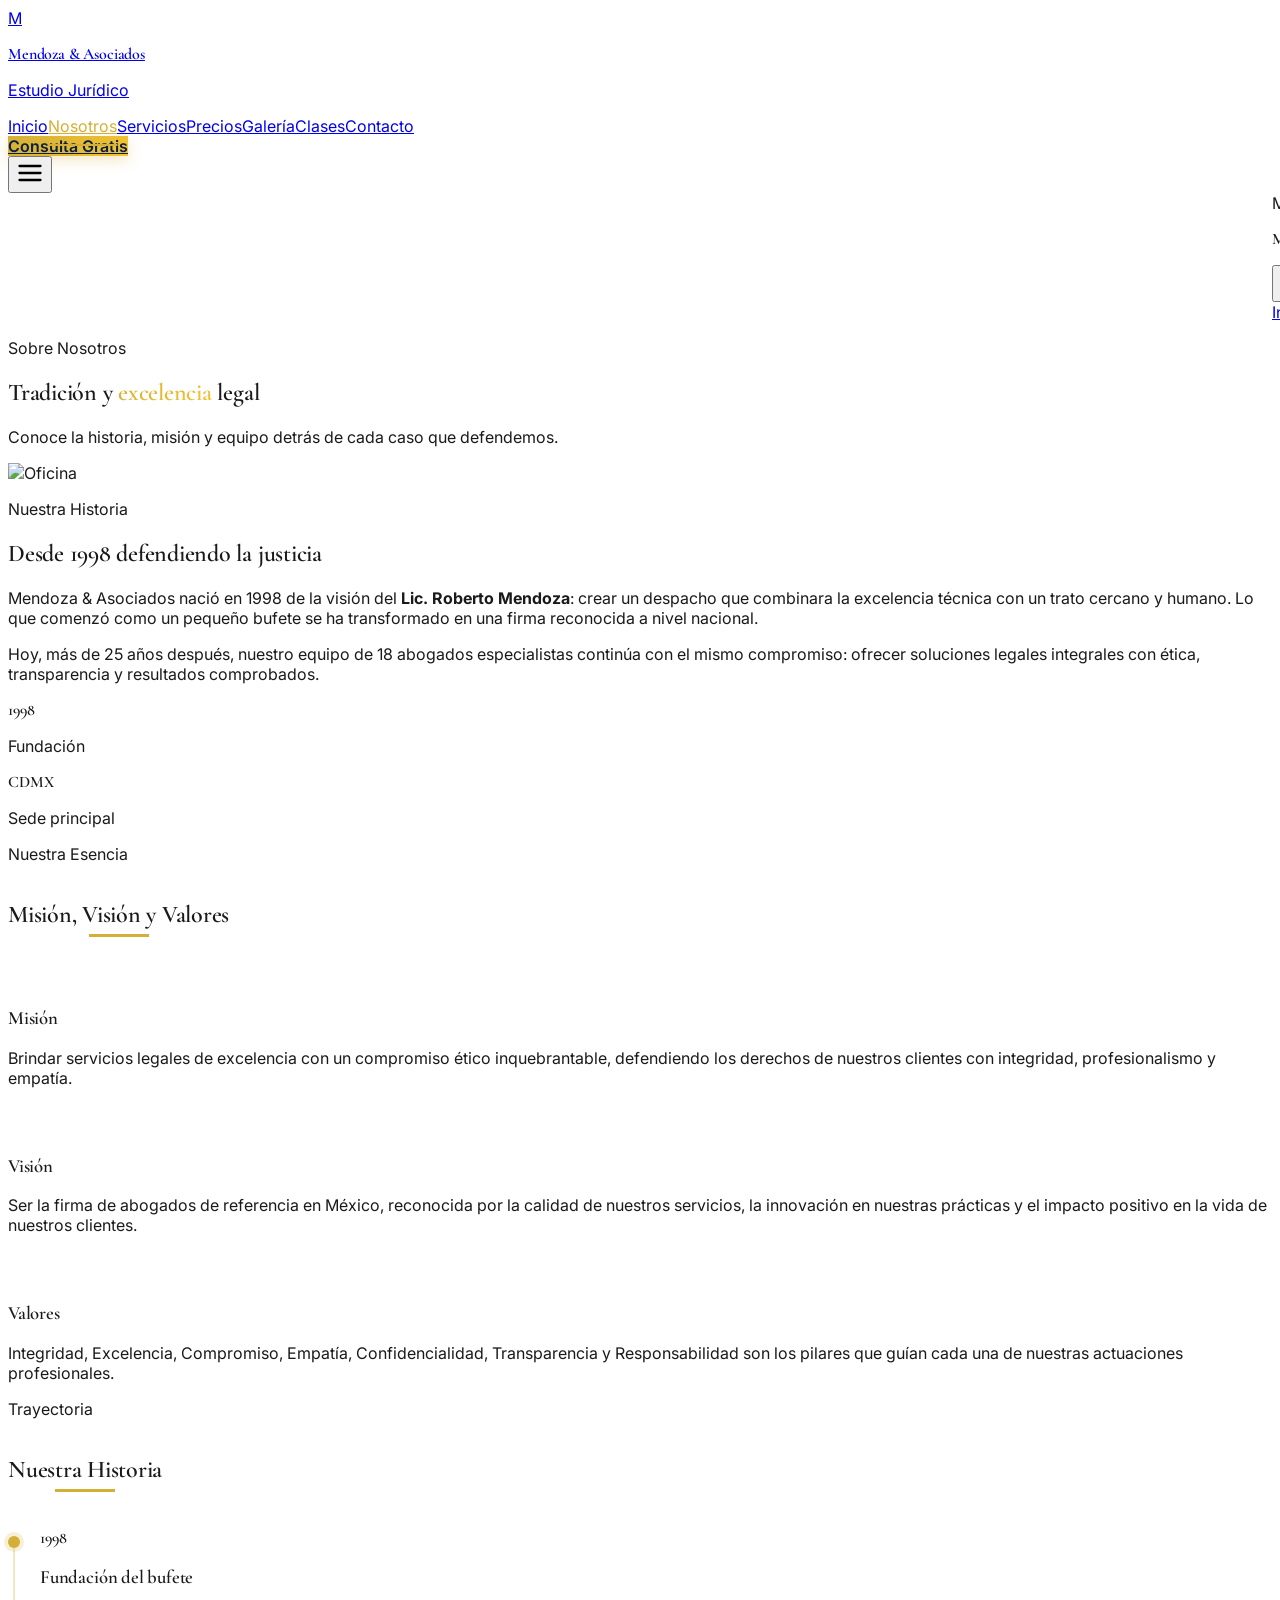
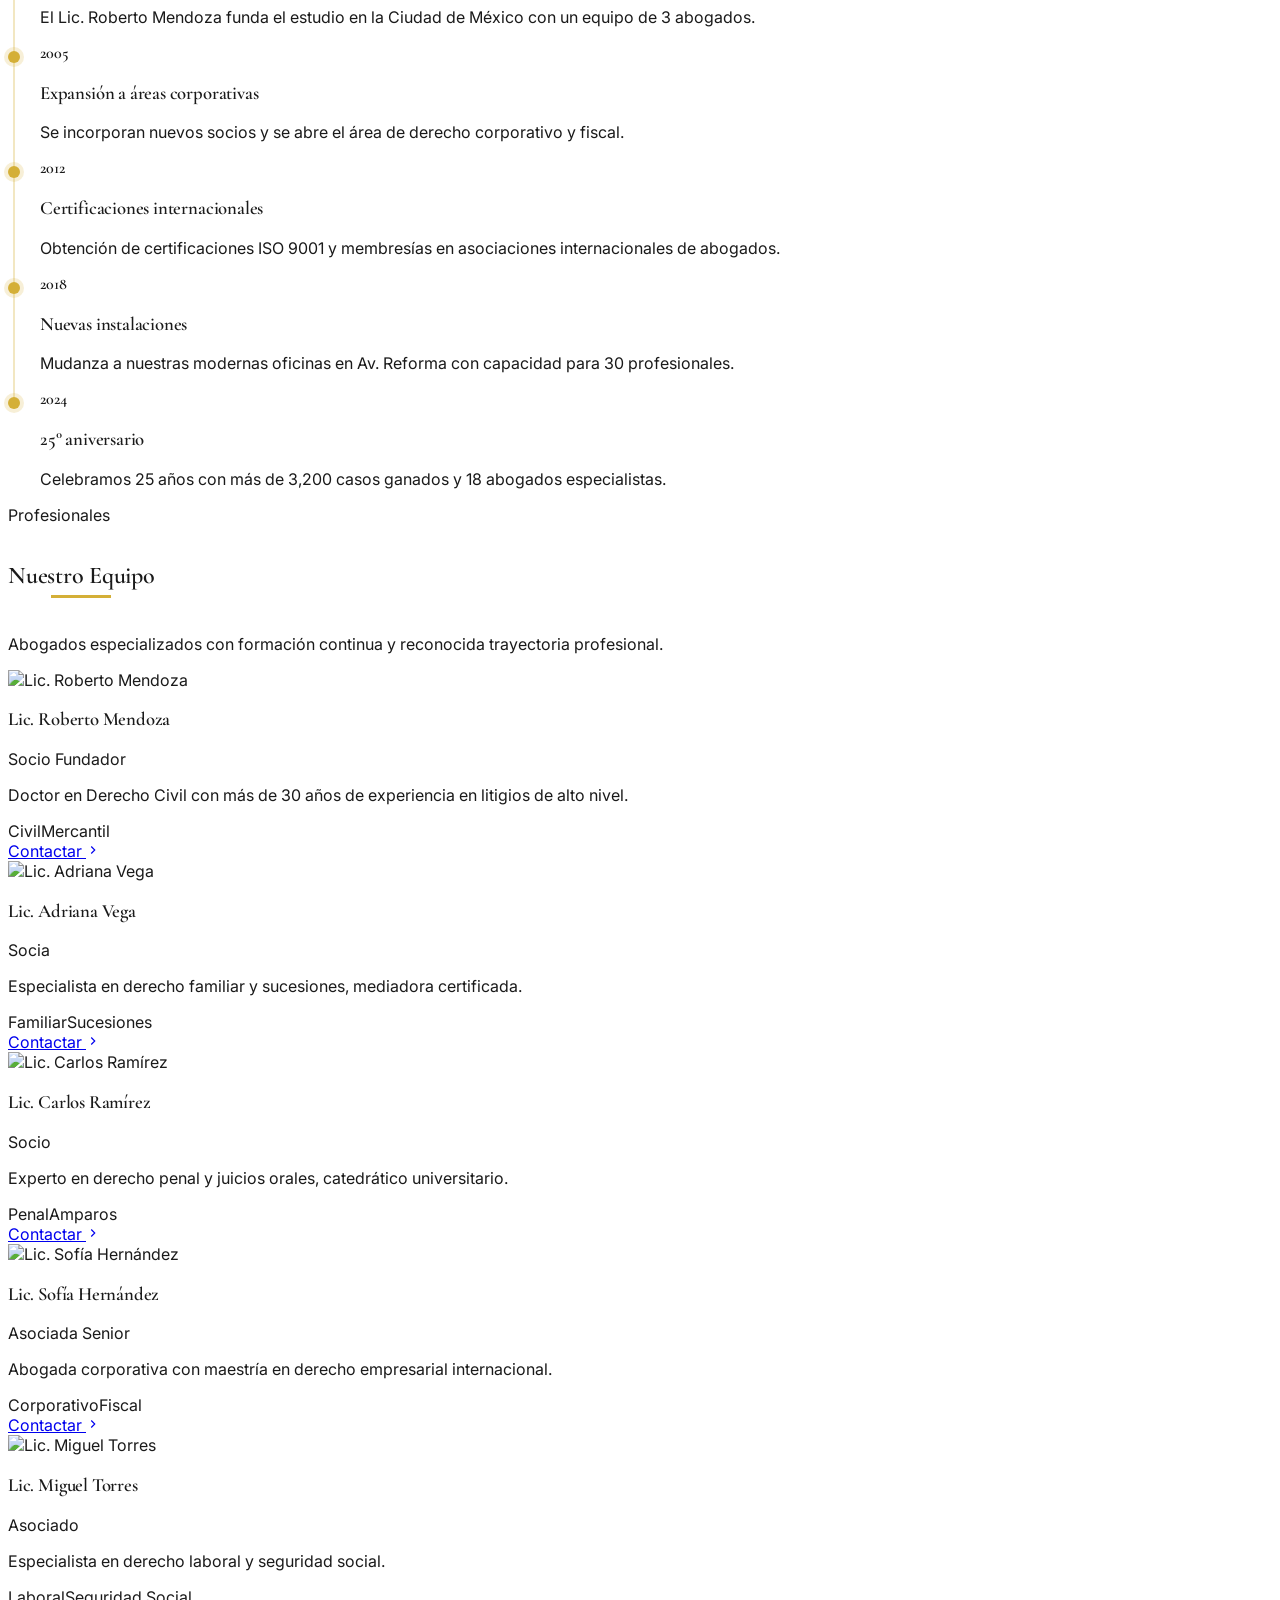
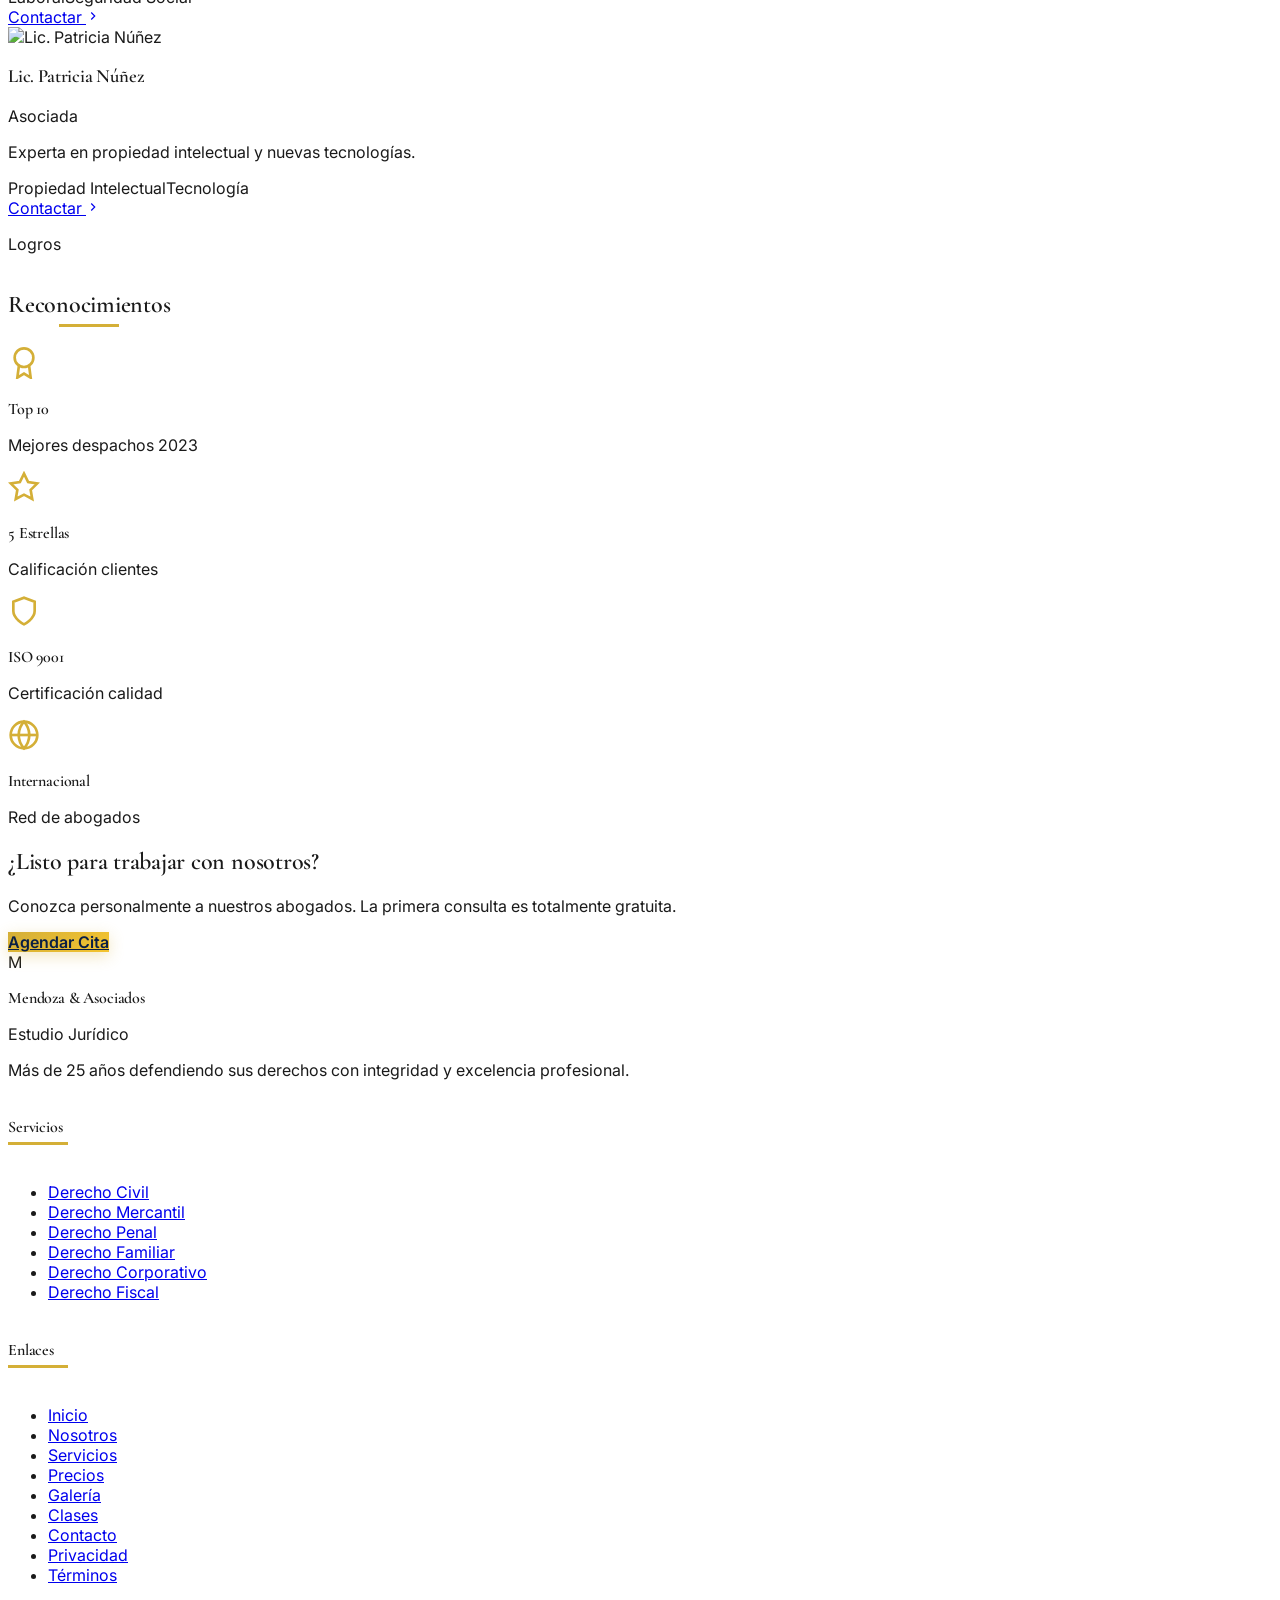
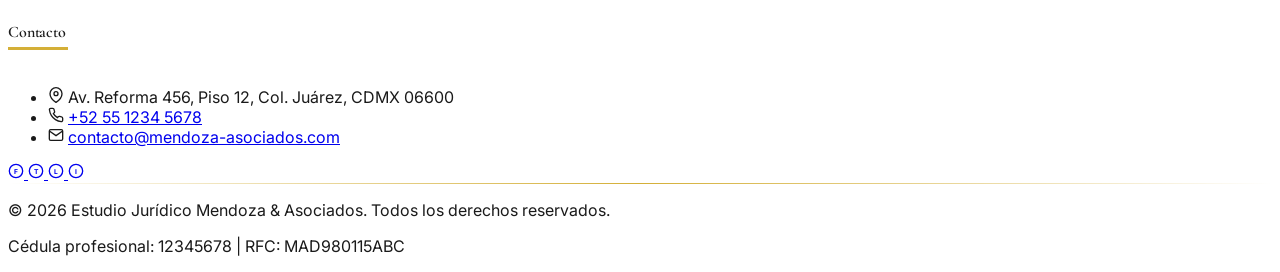
==== about.html @ 10f4aff1 "template ok" ====
<!DOCTYPE html>
<html lang="es">
<head>
  <meta charset="UTF-8">
  <meta name="viewport" content="width=device-width, initial-scale=1.0">
  <meta name="description" content="Conoce a Mendoza & Asociados: historia, equipo de abogados, misión y valores de nuestro estudio jurídico.">
  <title>Sobre Nosotros | Mendoza & Asociados</title>
  <script src="https://cdn.tailwindcss.com"></script>
  <script>
    tailwind.config = {
      theme: {
        extend: {
          colors: {
            'navy': '#0a1f44', 'navy-light': '#1e3a8a', 'navy-dark': '#050f2a',
            'gold': '#d4af37', 'gold-light': '#f4c430', 'cream': '#f8f5ec'
          },
          fontFamily: {
            'serif': ['Cormorant Garamond', 'Georgia', 'serif'],
            'sans': ['Inter', 'system-ui', 'sans-serif']
          }
        }
      }
    }
  </script>
  <link rel="stylesheet" href="assets/css/styles.css">
</head>
<body class="bg-white">

  <div id="navbar"></div>

  <!-- Hero -->
  <section class="bg-navy pt-32 pb-20 relative overflow-hidden">
    <div class="absolute inset-0 opacity-10">
      <div class="absolute top-0 left-1/4 w-96 h-96 bg-yellow-400 rounded-full blur-3xl"></div>
    </div>
    <div class="container mx-auto px-4 lg:px-8 relative z-10">
      <div class="max-w-3xl mx-auto text-center">
        <p class="text-yellow-400 uppercase tracking-[0.3em] text-sm mb-6 reveal">Sobre Nosotros</p>
        <h1 class="text-4xl md:text-6xl font-serif text-white mb-6 reveal reveal-delay-1">
          Tradición y <span class="gradient-text">excelencia</span> legal
        </h1>
        <p class="text-xl text-gray-300 reveal reveal-delay-2">
          Conoce la historia, misión y equipo detrás de cada caso que defendemos.
        </p>
      </div>
    </div>
  </section>

  <!-- Story section -->
  <section class="py-20 md:py-32 bg-white">
    <div class="container mx-auto px-4 lg:px-8">
      <div class="grid md:grid-cols-2 gap-12 lg:gap-20 items-center">
        <div class="reveal-left">
          <img src="https://images.unsplash.com/photo-1450101499163-c8848c66ca85?w=800&h=1000&fit=crop" alt="Oficina" class="rounded-2xl shadow-xl w-full h-[500px] object-cover">
        </div>
        <div class="reveal-right">
          <p class="text-yellow-600 uppercase tracking-wider text-sm font-semibold mb-4">Nuestra Historia</p>
          <h2 class="text-4xl md:text-5xl font-serif text-navy mb-6 leading-tight">
            Desde 1998 defendiendo la justicia
          </h2>
          <p class="text-gray-600 leading-relaxed mb-4">
            Mendoza & Asociados nació en 1998 de la visión del <strong>Lic. Roberto Mendoza</strong>: crear un despacho que combinara la excelencia técnica con un trato cercano y humano. Lo que comenzó como un pequeño bufete se ha transformado en una firma reconocida a nivel nacional.
          </p>
          <p class="text-gray-600 leading-relaxed mb-6">
            Hoy, más de 25 años después, nuestro equipo de 18 abogados especialistas continúa con el mismo compromiso: ofrecer soluciones legales integrales con ética, transparencia y resultados comprobados.
          </p>
          <div class="grid grid-cols-2 gap-4">
            <div class="border-l-4 border-yellow-400 pl-4">
              <p class="font-serif text-3xl text-navy font-bold">1998</p>
              <p class="text-sm text-gray-500">Fundación</p>
            </div>
            <div class="border-l-4 border-yellow-400 pl-4">
              <p class="font-serif text-3xl text-navy font-bold">CDMX</p>
              <p class="text-sm text-gray-500">Sede principal</p>
            </div>
          </div>
        </div>
      </div>
    </div>
  </section>

  <!-- Mission / Vision / Values -->
  <section class="py-20 md:py-32 bg-cream">
    <div class="container mx-auto px-4 lg:px-8">
      <div class="text-center mb-16 reveal">
        <p class="text-yellow-600 uppercase tracking-wider text-sm font-semibold mb-3">Nuestra Esencia</p>
        <h2 class="text-4xl md:text-5xl font-serif text-navy mb-4 gold-line center">Misión, Visión y Valores</h2>
      </div>

      <div class="grid md:grid-cols-3 gap-8">
        <div class="bg-white rounded-2xl p-8 card-hover reveal">
          <div class="w-14 h-14 rounded-xl bg-gradient-to-br from-yellow-400 to-yellow-500 flex items-center justify-center mb-6">
            <svg xmlns="http://www.w3.org/2000/svg" width="28" height="28" viewBox="0 0 24 24" fill="none" stroke="white" stroke-width="2"><circle cx="12" cy="12" r="10"/><circle cx="12" cy="12" r="6"/><circle cx="12" cy="12" r="2"/></svg>
          </div>
          <h3 class="font-serif text-2xl text-navy mb-3">Misión</h3>
          <p class="text-gray-600 leading-relaxed">
            Brindar servicios legales de excelencia con un compromiso ético inquebrantable, defendiendo los derechos de nuestros clientes con integridad, profesionalismo y empatía.
          </p>
        </div>
        <div class="bg-white rounded-2xl p-8 card-hover reveal reveal-delay-1">
          <div class="w-14 h-14 rounded-xl bg-gradient-to-br from-yellow-400 to-yellow-500 flex items-center justify-center mb-6">
            <svg xmlns="http://www.w3.org/2000/svg" width="28" height="28" viewBox="0 0 24 24" fill="none" stroke="white" stroke-width="2"><path d="M1 12s4-8 11-8 11 8 11 8-4 8-11 8-11-8-11-8z"/><circle cx="12" cy="12" r="3"/></svg>
          </div>
          <h3 class="font-serif text-2xl text-navy mb-3">Visión</h3>
          <p class="text-gray-600 leading-relaxed">
            Ser la firma de abogados de referencia en México, reconocida por la calidad de nuestros servicios, la innovación en nuestras prácticas y el impacto positivo en la vida de nuestros clientes.
          </p>
        </div>
        <div class="bg-white rounded-2xl p-8 card-hover reveal reveal-delay-2">
          <div class="w-14 h-14 rounded-xl bg-gradient-to-br from-yellow-400 to-yellow-500 flex items-center justify-center mb-6">
            <svg xmlns="http://www.w3.org/2000/svg" width="28" height="28" viewBox="0 0 24 24" fill="none" stroke="white" stroke-width="2"><path d="M20.84 4.61a5.5 5.5 0 0 0-7.78 0L12 5.67l-1.06-1.06a5.5 5.5 0 0 0-7.78 7.78l1.06 1.06L12 21.23l7.78-7.78 1.06-1.06a5.5 5.5 0 0 0 0-7.78z"/></svg>
          </div>
          <h3 class="font-serif text-2xl text-navy mb-3">Valores</h3>
          <p class="text-gray-600 leading-relaxed">
            Integridad, Excelencia, Compromiso, Empatía, Confidencialidad, Transparencia y Responsabilidad son los pilares que guían cada una de nuestras actuaciones profesionales.
          </p>
        </div>
      </div>
    </div>
  </section>

  <!-- Timeline -->
  <section class="py-20 md:py-32 bg-white">
    <div class="container mx-auto px-4 lg:px-8">
      <div class="text-center mb-16 reveal">
        <p class="text-yellow-600 uppercase tracking-wider text-sm font-semibold mb-3">Trayectoria</p>
        <h2 class="text-4xl md:text-5xl font-serif text-navy mb-4 gold-line center">Nuestra Historia</h2>
      </div>

      <div class="max-w-3xl mx-auto space-y-6">
        <div class="timeline-item reveal">
          <p class="font-serif text-3xl text-yellow-600 font-bold">1998</p>
          <h3 class="font-serif text-xl text-navy mt-2 mb-1">Fundación del bufete</h3>
          <p class="text-gray-600">El Lic. Roberto Mendoza funda el estudio en la Ciudad de México con un equipo de 3 abogados.</p>
        </div>
        <div class="timeline-item reveal">
          <p class="font-serif text-3xl text-yellow-600 font-bold">2005</p>
          <h3 class="font-serif text-xl text-navy mt-2 mb-1">Expansión a áreas corporativas</h3>
          <p class="text-gray-600">Se incorporan nuevos socios y se abre el área de derecho corporativo y fiscal.</p>
        </div>
        <div class="timeline-item reveal">
          <p class="font-serif text-3xl text-yellow-600 font-bold">2012</p>
          <h3 class="font-serif text-xl text-navy mt-2 mb-1">Certificaciones internacionales</h3>
          <p class="text-gray-600">Obtención de certificaciones ISO 9001 y membresías en asociaciones internacionales de abogados.</p>
        </div>
        <div class="timeline-item reveal">
          <p class="font-serif text-3xl text-yellow-600 font-bold">2018</p>
          <h3 class="font-serif text-xl text-navy mt-2 mb-1">Nuevas instalaciones</h3>
          <p class="text-gray-600">Mudanza a nuestras modernas oficinas en Av. Reforma con capacidad para 30 profesionales.</p>
        </div>
        <div class="timeline-item reveal">
          <p class="font-serif text-3xl text-yellow-600 font-bold">2024</p>
          <h3 class="font-serif text-xl text-navy mt-2 mb-1">25° aniversario</h3>
          <p class="text-gray-600">Celebramos 25 años con más de 3,200 casos ganados y 18 abogados especialistas.</p>
        </div>
      </div>
    </div>
  </section>

  <!-- Team -->
  <section class="py-20 md:py-32 bg-cream">
    <div class="container mx-auto px-4 lg:px-8">
      <div class="text-center mb-16 reveal">
        <p class="text-yellow-600 uppercase tracking-wider text-sm font-semibold mb-3">Profesionales</p>
        <h2 class="text-4xl md:text-5xl font-serif text-navy mb-4 gold-line center">Nuestro Equipo</h2>
        <p class="text-gray-600 max-w-2xl mx-auto">
          Abogados especializados con formación continua y reconocida trayectoria profesional.
        </p>
      </div>

      <div class="grid md:grid-cols-2 lg:grid-cols-3 gap-8" id="teamGrid">
        <!-- populated -->
      </div>
    </div>
  </section>

  <!-- Recognition -->
  <section class="py-20 md:py-32 bg-white">
    <div class="container mx-auto px-4 lg:px-8">
      <div class="text-center mb-16 reveal">
        <p class="text-yellow-600 uppercase tracking-wider text-sm font-semibold mb-3">Logros</p>
        <h2 class="text-4xl md:text-5xl font-serif text-navy mb-4 gold-line center">Reconocimientos</h2>
      </div>

      <div class="grid grid-cols-2 md:grid-cols-4 gap-6">
        <div class="text-center reveal">
          <div class="w-20 h-20 mx-auto rounded-full bg-yellow-100 flex items-center justify-center mb-4 pulse-gold">
            <svg xmlns="http://www.w3.org/2000/svg" width="32" height="32" viewBox="0 0 24 24" fill="none" stroke="#d4af37" stroke-width="2"><circle cx="12" cy="8" r="7"/><polyline points="8.21 13.89 7 23 12 20 17 23 15.79 13.88"/></svg>
          </div>
          <p class="font-serif text-lg text-navy">Top 10</p>
          <p class="text-sm text-gray-500">Mejores despachos 2023</p>
        </div>
        <div class="text-center reveal reveal-delay-1">
          <div class="w-20 h-20 mx-auto rounded-full bg-yellow-100 flex items-center justify-center mb-4 pulse-gold">
            <svg xmlns="http://www.w3.org/2000/svg" width="32" height="32" viewBox="0 0 24 24" fill="none" stroke="#d4af37" stroke-width="2"><polygon points="12 2 15.09 8.26 22 9.27 17 14.14 18.18 21.02 12 17.77 5.82 21.02 7 14.14 2 9.27 8.91 8.26 12 2"/></svg>
          </div>
          <p class="font-serif text-lg text-navy">5 Estrellas</p>
          <p class="text-sm text-gray-500">Calificación clientes</p>
        </div>
        <div class="text-center reveal reveal-delay-2">
          <div class="w-20 h-20 mx-auto rounded-full bg-yellow-100 flex items-center justify-center mb-4 pulse-gold">
            <svg xmlns="http://www.w3.org/2000/svg" width="32" height="32" viewBox="0 0 24 24" fill="none" stroke="#d4af37" stroke-width="2"><path d="M12 22s8-4 8-10V5l-8-3-8 3v7c0 6 8 10 8 10z"/></svg>
          </div>
          <p class="font-serif text-lg text-navy">ISO 9001</p>
          <p class="text-sm text-gray-500">Certificación calidad</p>
        </div>
        <div class="text-center reveal reveal-delay-3">
          <div class="w-20 h-20 mx-auto rounded-full bg-yellow-100 flex items-center justify-center mb-4 pulse-gold">
            <svg xmlns="http://www.w3.org/2000/svg" width="32" height="32" viewBox="0 0 24 24" fill="none" stroke="#d4af37" stroke-width="2"><circle cx="12" cy="12" r="10"/><line x1="2" y1="12" x2="22" y2="12"/><path d="M12 2a15.3 15.3 0 0 1 4 10 15.3 15.3 0 0 1-4 10 15.3 15.3 0 0 1-4-10 15.3 15.3 0 0 1 4-10z"/></svg>
          </div>
          <p class="font-serif text-lg text-navy">Internacional</p>
          <p class="text-sm text-gray-500">Red de abogados</p>
        </div>
      </div>
    </div>
  </section>

  <!-- CTA -->
  <section class="py-20 bg-cream">
    <div class="container mx-auto px-4 lg:px-8">
      <div class="bg-gradient-to-br from-navy to-navy-light rounded-3xl p-8 md:p-16 text-center text-white reveal">
        <h2 class="text-3xl md:text-5xl font-serif mb-6">¿Listo para trabajar con nosotros?</h2>
        <p class="text-xl text-gray-200 mb-8 max-w-2xl mx-auto">
          Conozca personalmente a nuestros abogados. La primera consulta es totalmente gratuita.
        </p>
        <a href="contact.html" class="btn-gold px-8 py-4 rounded-md text-base inline-block">Agendar Cita</a>
      </div>
    </div>
  </section>

  <div id="footer"></div>

  <script src="assets/js/data.js"></script>
  <script src="assets/js/main.js"></script>
  <script src="assets/js/animations.js"></script>
  <script>
    document.getElementById('teamGrid').innerHTML = window.MOCK_DATA.team.map((m, i) => `
      <div class="bg-white rounded-2xl overflow-hidden shadow-sm card-hover reveal reveal-delay-${(i % 3) + 1}">
        <div class="relative h-72 bg-gradient-to-br from-navy to-navy-light overflow-hidden">
          <img src="${m.photo}" alt="${m.name}" class="w-full h-full object-cover opacity-95 hover:scale-105 transition-transform duration-500">
          <div class="absolute inset-0 bg-gradient-to-t from-navy-dark/80 via-transparent to-transparent"></div>
        </div>
        <div class="p-6">
          <h3 class="font-serif text-xl text-navy">${m.name}</h3>
          <p class="text-yellow-600 text-sm font-semibold mb-3">${m.role}</p>
          <p class="text-gray-600 text-sm leading-relaxed mb-4">${m.bio}</p>
          <div class="flex flex-wrap gap-2 mb-4">
            ${m.specialties.map(s => `<span class="text-xs bg-yellow-100 text-yellow-700 px-2 py-1 rounded">${s}</span>`).join('')}
          </div>
          <a href="mailto:${m.email}" class="text-sm text-navy hover:text-yellow-600 flex items-center gap-1">
            Contactar
            <svg xmlns="http://www.w3.org/2000/svg" width="14" height="14" viewBox="0 0 24 24" fill="none" stroke="currentColor" stroke-width="2"><polyline points="9 18 15 12 9 6"></polyline></svg>
          </a>
        </div>
      </div>
    `).join('');
  </script>
</body>
</html>
---- assets/css/styles.css ----
@import url('https://fonts.googleapis.com/css2?family=Cormorant+Garamond:wght@400;500;600;700&family=Inter:wght@300;400;500;600;700&display=swap');

:root {
  --color-navy: #0a1f44;
  --color-navy-light: #1e3a8a;
  --color-navy-dark: #050f2a;
  --color-gold: #d4af37;
  --color-gold-light: #f4c430;
  --color-cream: #f8f5ec;
  --color-ink: #1a1a1a;
}

* {
  scroll-behavior: smooth;
}

body {
  font-family: 'Inter', system-ui, sans-serif;
  -webkit-font-smoothing: antialiased;
  color: var(--color-ink);
  overflow-x: hidden;
}

h1, h2, h3, h4, h5, .font-serif {
  font-family: 'Cormorant Garamond', 'Georgia', serif;
  font-weight: 600;
  letter-spacing: -0.01em;
}

/* Reveal animations */
.reveal {
  opacity: 0;
  transform: translateY(30px);
  transition: opacity 0.8s ease-out, transform 0.8s ease-out;
}
.reveal.active {
  opacity: 1;
  transform: translateY(0);
}
.reveal-left {
  opacity: 0;
  transform: translateX(-40px);
  transition: opacity 0.8s ease-out, transform 0.8s ease-out;
}
.reveal-left.active {
  opacity: 1;
  transform: translateX(0);
}
.reveal-right {
  opacity: 0;
  transform: translateX(40px);
  transition: opacity 0.8s ease-out, transform 0.8s ease-out;
}
.reveal-right.active {
  opacity: 1;
  transform: translateX(0);
}
.reveal-scale {
  opacity: 0;
  transform: scale(0.92);
  transition: opacity 0.8s ease-out, transform 0.8s ease-out;
}
.reveal-scale.active {
  opacity: 1;
  transform: scale(1);
}

.reveal-delay-1 { transition-delay: 0.1s; }
.reveal-delay-2 { transition-delay: 0.2s; }
.reveal-delay-3 { transition-delay: 0.3s; }
.reveal-delay-4 { transition-delay: 0.4s; }

/* Hero parallax */
.hero-bg {
  background-image: linear-gradient(rgba(10, 31, 68, 0.85), rgba(10, 31, 68, 0.75)), url('https://images.unsplash.com/photo-1589829545856-d10d557cf95f?w=1920&h=1080&fit=crop');
  background-size: cover;
  background-position: center;
  background-attachment: fixed;
  will-change: transform;
}

/* Gold accent line */
.gold-line {
  position: relative;
  display: inline-block;
  padding-bottom: 0.5rem;
}
.gold-line::after {
  content: '';
  position: absolute;
  bottom: 0;
  left: 0;
  width: 60px;
  height: 3px;
  background: var(--color-gold);
  transition: width 0.4s ease;
}
.gold-line.center::after {
  left: 50%;
  transform: translateX(-50%);
}
.gold-line:hover::after {
  width: 100px;
}

/* Cards hover */
.card-hover {
  transition: transform 0.4s ease, box-shadow 0.4s ease;
}
.card-hover:hover {
  transform: translateY(-8px);
  box-shadow: 0 25px 50px -12px rgba(0, 0, 0, 0.15);
}

/* Buttons */
.btn-gold {
  background: linear-gradient(135deg, var(--color-gold) 0%, var(--color-gold-light) 100%);
  color: var(--color-navy);
  font-weight: 600;
  transition: all 0.3s ease;
  box-shadow: 0 4px 15px rgba(212, 175, 55, 0.3);
}
.btn-gold:hover {
  transform: translateY(-2px);
  box-shadow: 0 8px 25px rgba(212, 175, 55, 0.5);
}
.btn-outline-gold {
  border: 2px solid var(--color-gold);
  color: var(--color-gold);
  font-weight: 600;
  transition: all 0.3s ease;
}
.btn-outline-gold:hover {
  background: var(--color-gold);
  color: var(--color-navy);
  transform: translateY(-2px);
}

/* Navbar */
.navbar-scroll {
  background: rgba(10, 31, 68, 0.98);
  box-shadow: 0 4px 20px rgba(0, 0, 0, 0.15);
  backdrop-filter: blur(10px);
}

/* Mobile menu */
.mobile-menu {
  transform: translateX(100%);
  transition: transform 0.4s cubic-bezier(0.4, 0, 0.2, 1);
}
.mobile-menu.open {
  transform: translateX(0);
}

/* Lightbox */
.lightbox {
  opacity: 0;
  pointer-events: none;
  transition: opacity 0.3s ease;
}
.lightbox.open {
  opacity: 1;
  pointer-events: auto;
}
.lightbox img {
  transform: scale(0.9);
  transition: transform 0.4s cubic-bezier(0.4, 0, 0.2, 1);
}
.lightbox.open img {
  transform: scale(1);
}

/* Counter */
.counter {
  font-variant-numeric: tabular-nums;
}

/* Marquee-like for ticker */
@keyframes shimmer {
  0% { background-position: -200% 0; }
  100% { background-position: 200% 0; }
}
.shimmer {
  background: linear-gradient(90deg, transparent 0%, rgba(212, 175, 55, 0.4) 50%, transparent 100%);
  background-size: 200% 100%;
  animation: shimmer 3s infinite;
}

/* Floating animation */
@keyframes float {
  0%, 100% { transform: translateY(0); }
  50% { transform: translateY(-10px); }
}
.float { animation: float 4s ease-in-out infinite; }

/* Pulse */
@keyframes pulse-gold {
  0%, 100% { box-shadow: 0 0 0 0 rgba(212, 175, 55, 0.4); }
  50% { box-shadow: 0 0 0 15px rgba(212, 175, 55, 0); }
}
.pulse-gold { animation: pulse-gold 2.5s infinite; }

/* Scrollbar */
::-webkit-scrollbar { width: 8px; }
::-webkit-scrollbar-track { background: #f1f1f1; }
::-webkit-scrollbar-thumb { background: var(--color-navy); border-radius: 4px; }
::-webkit-scrollbar-thumb:hover { background: var(--color-gold); }

/* Custom scroll reveal */
.scroll-reveal {
  opacity: 0;
  transform: translateY(20px);
  transition: all 0.6s ease-out;
}
.scroll-reveal.visible {
  opacity: 1;
  transform: translateY(0);
}

/* Form */
.form-input {
  transition: border-color 0.3s ease, box-shadow 0.3s ease;
}
.form-input:focus {
  border-color: var(--color-gold);
  box-shadow: 0 0 0 3px rgba(212, 175, 55, 0.15);
  outline: none;
}
.form-input.error {
  border-color: #dc2626;
  animation: shake 0.4s;
}
@keyframes shake {
  0%, 100% { transform: translateX(0); }
  25% { transform: translateX(-5px); }
  75% { transform: translateX(5px); }
}

/* Schedule cards */
.day-card {
  position: relative;
  overflow: hidden;
}
.day-card::before {
  content: '';
  position: absolute;
  top: 0;
  left: 0;
  width: 4px;
  height: 100%;
  background: var(--color-gold);
  transform: scaleY(0);
  transform-origin: top;
  transition: transform 0.4s ease;
}
.day-card:hover::before {
  transform: scaleY(1);
}

/* Gradient text */
.gradient-text {
  background: linear-gradient(135deg, var(--color-gold) 0%, var(--color-gold-light) 100%);
  -webkit-background-clip: text;
  -webkit-text-fill-color: transparent;
  background-clip: text;
}

/* Section divider */
.divider {
  position: relative;
  height: 1px;
  background: linear-gradient(90deg, transparent, var(--color-gold), transparent);
}

/* Glow */
.glow-on-hover:hover {
  filter: drop-shadow(0 0 10px rgba(212, 175, 55, 0.5));
}

/* Selected highlight in pricing table */
.price-feature-y { background: rgba(212, 175, 55, 0.08); color: var(--color-navy); }
.price-feature-n { color: #999; }

/* Navigation active */
.nav-link {
  position: relative;
  padding: 0.5rem 0;
  transition: color 0.3s ease;
}
.nav-link::after {
  content: '';
  position: absolute;
  bottom: -2px;
  left: 50%;
  width: 0;
  height: 2px;
  background: var(--color-gold);
  transition: all 0.3s ease;
  transform: translateX(-50%);
}
.nav-link:hover::after,
.nav-link.active::after {
  width: 100%;
}
.nav-link.active {
  color: var(--color-gold);
}

/* Image zoom on hover */
.zoom-container {
  overflow: hidden;
}
.zoom-container img {
  transition: transform 0.6s ease;
}
.zoom-container:hover img {
  transform: scale(1.1);
}

/* Timeline */
.timeline-item {
  position: relative;
  padding-left: 2rem;
}
.timeline-item::before {
  content: '';
  position: absolute;
  left: 0;
  top: 0.5rem;
  width: 12px;
  height: 12px;
  border-radius: 50%;
  background: var(--color-gold);
  box-shadow: 0 0 0 4px rgba(212, 175, 55, 0.2);
}
.timeline-item::after {
  content: '';
  position: absolute;
  left: 5px;
  top: 1.25rem;
  width: 2px;
  height: calc(100% + 1rem);
  background: rgba(212, 175, 55, 0.3);
}
.timeline-item:last-child::after {
  display: none;
}

/* Print */
@media print {
  .no-print { display: none !important; }
}
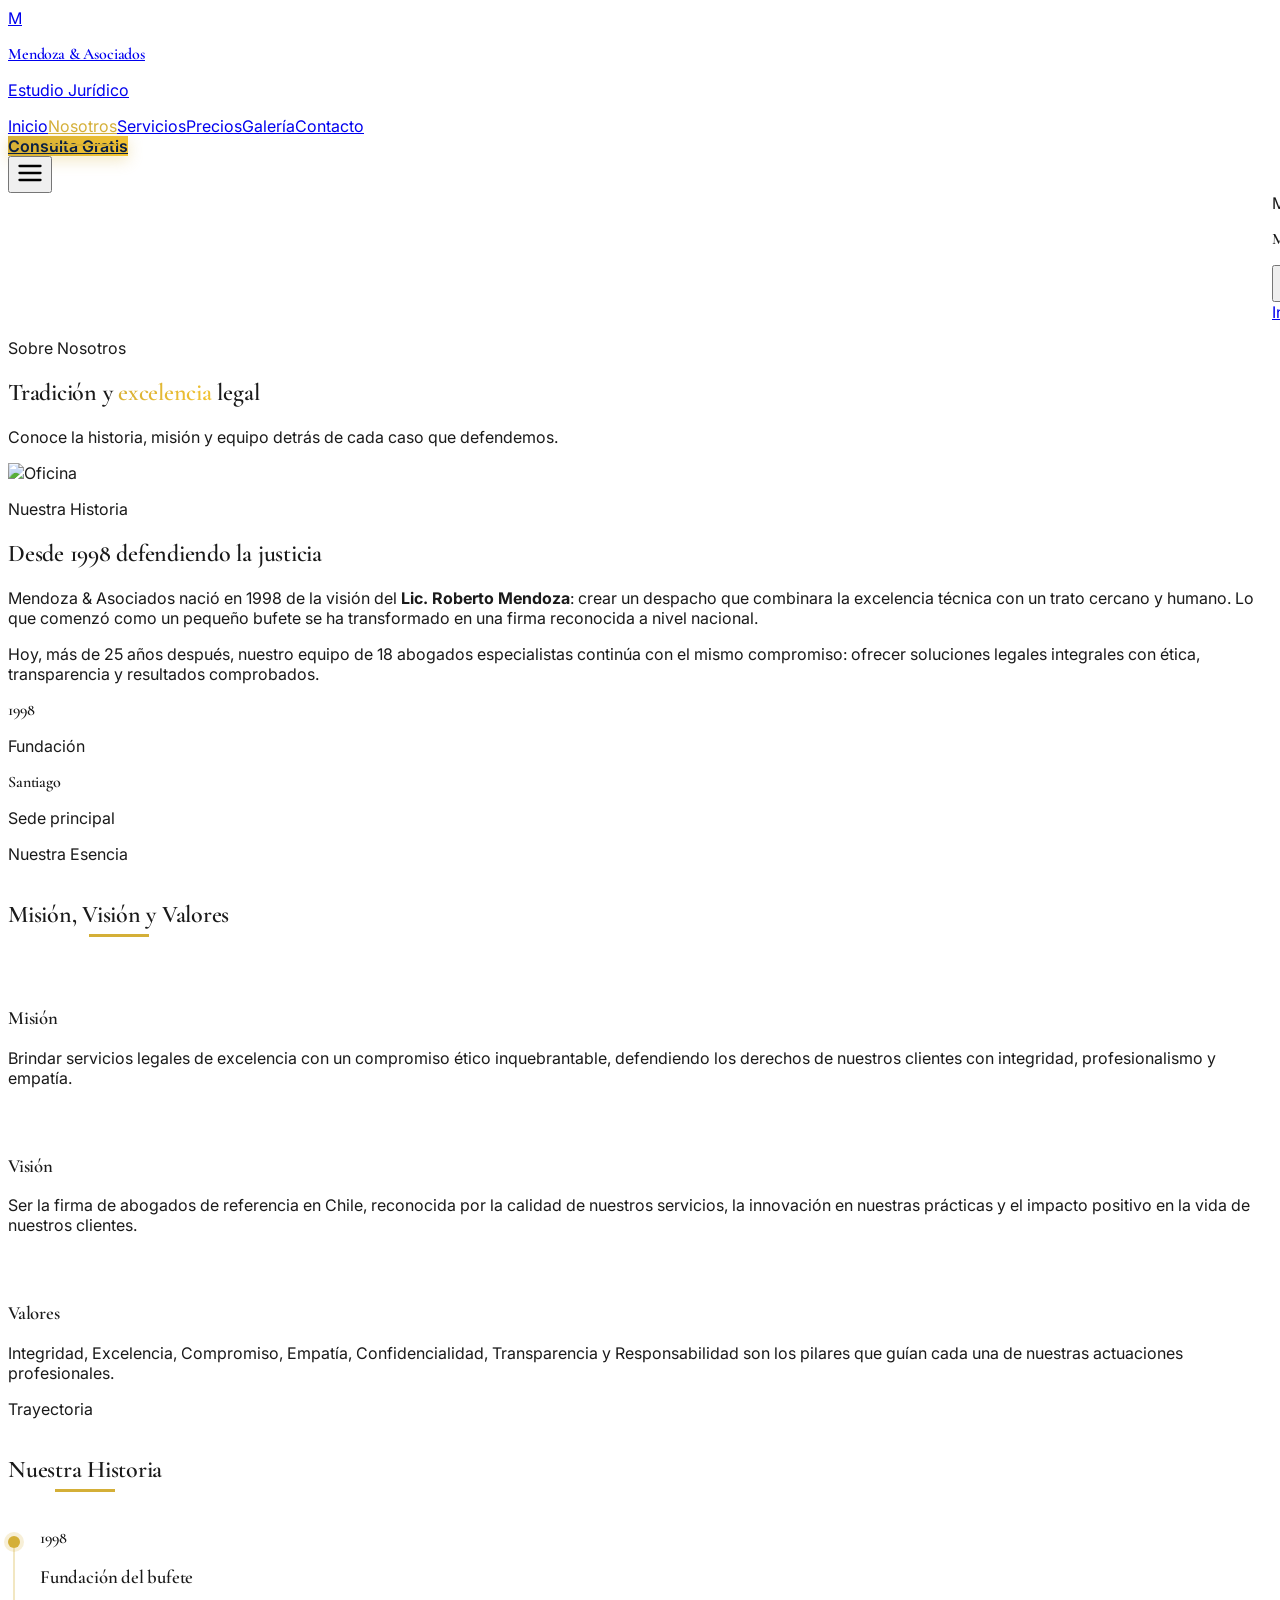
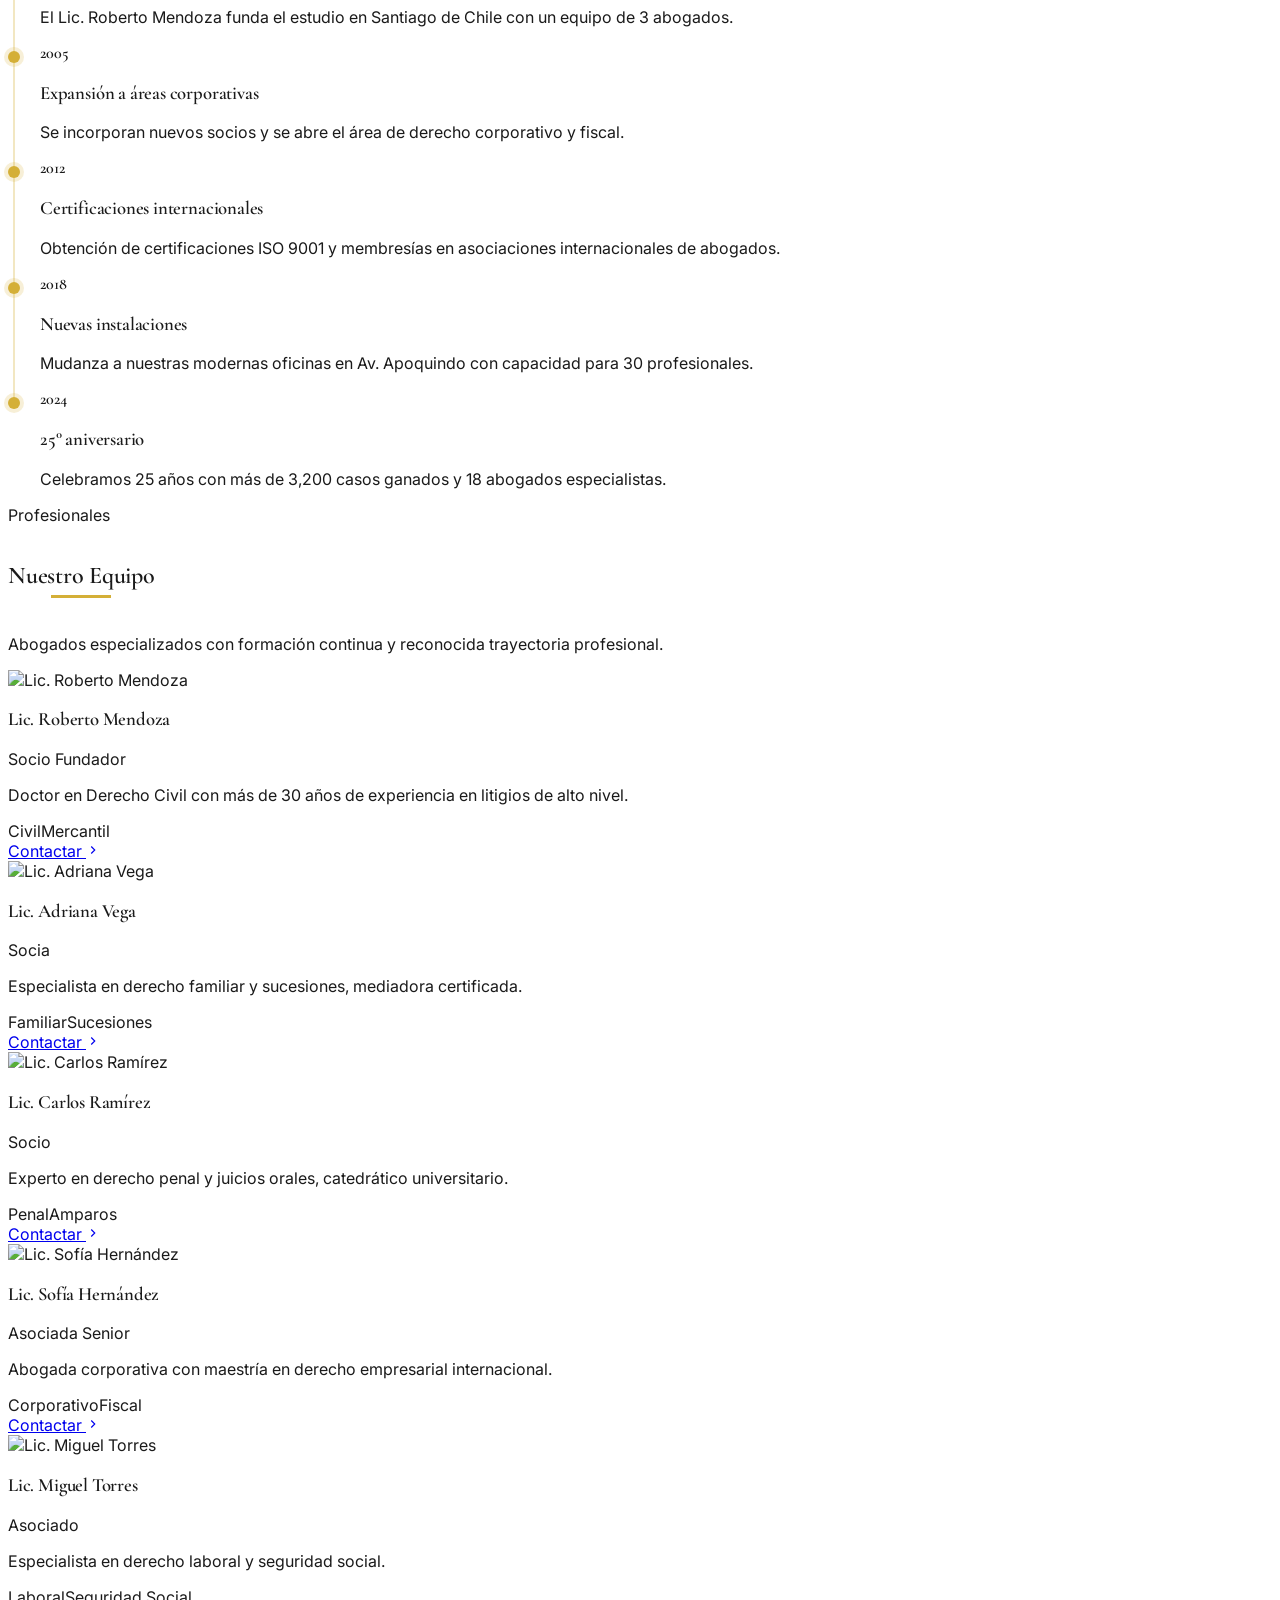
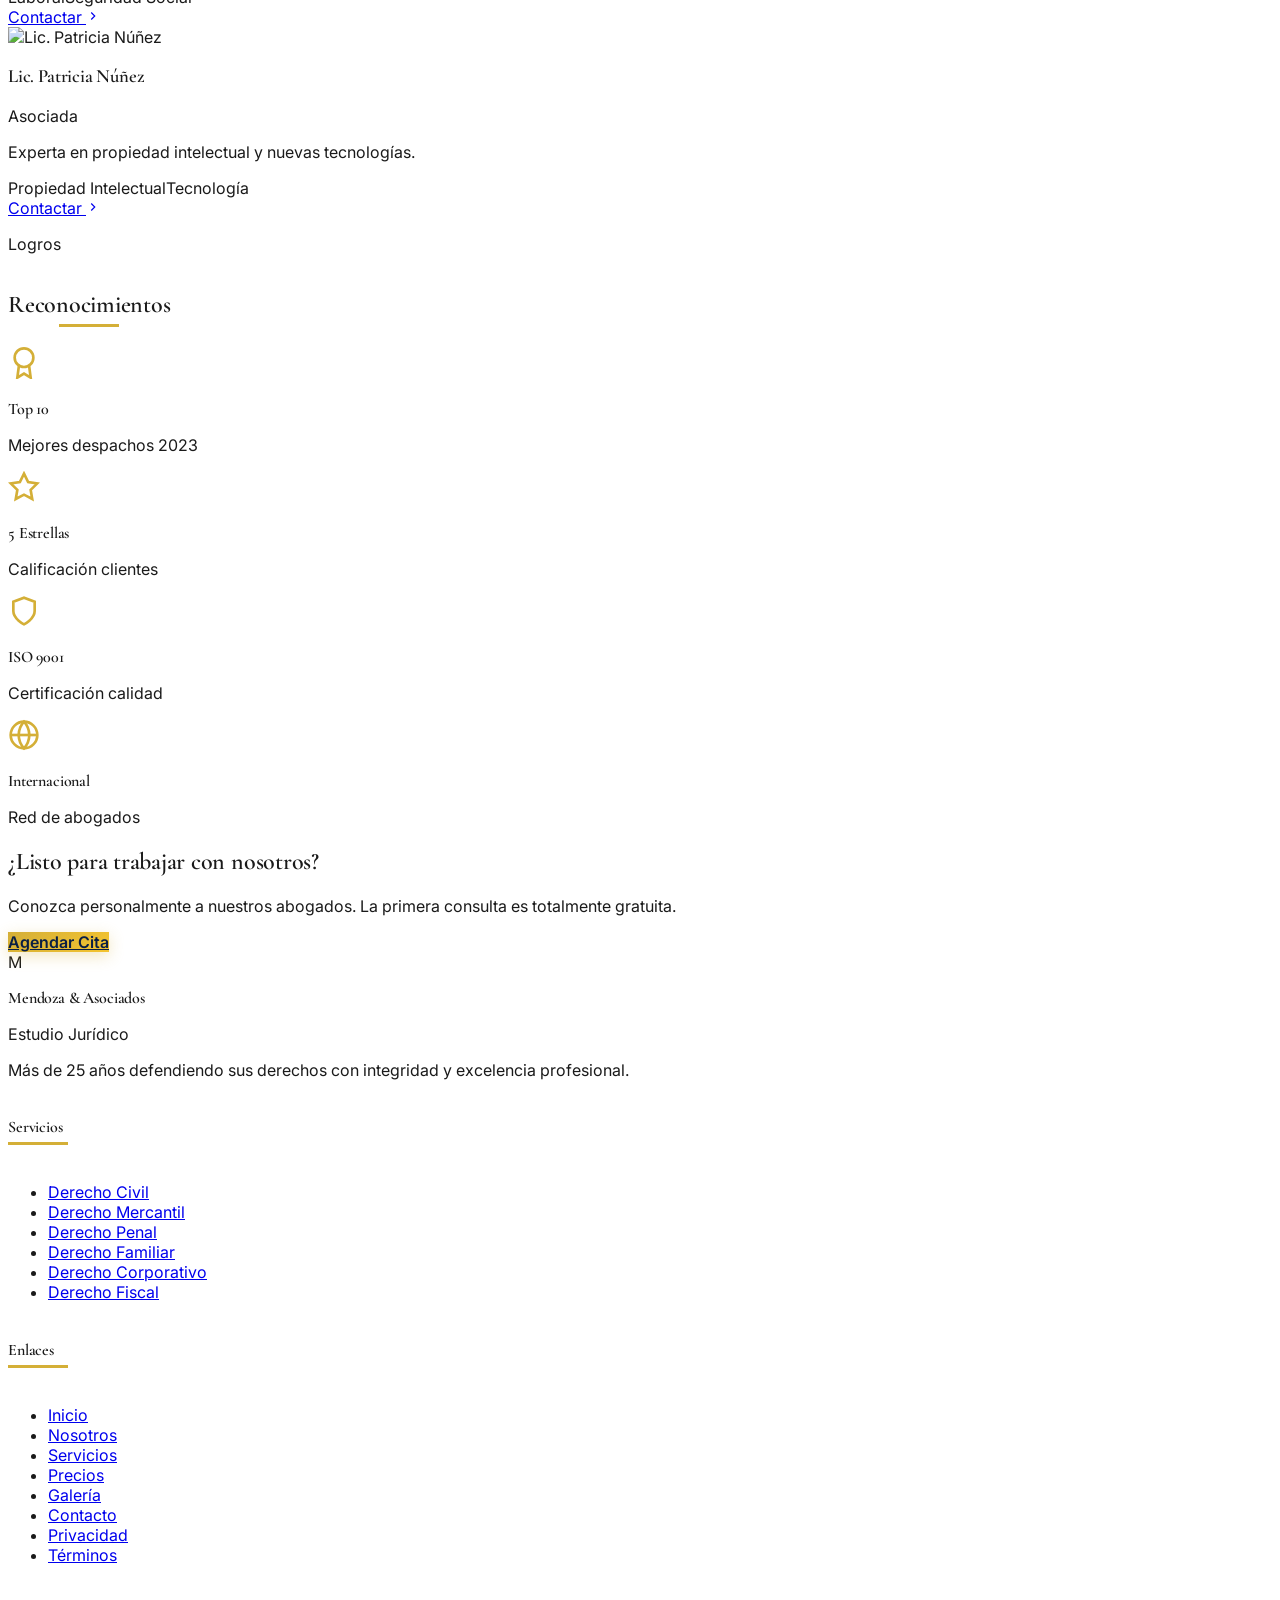
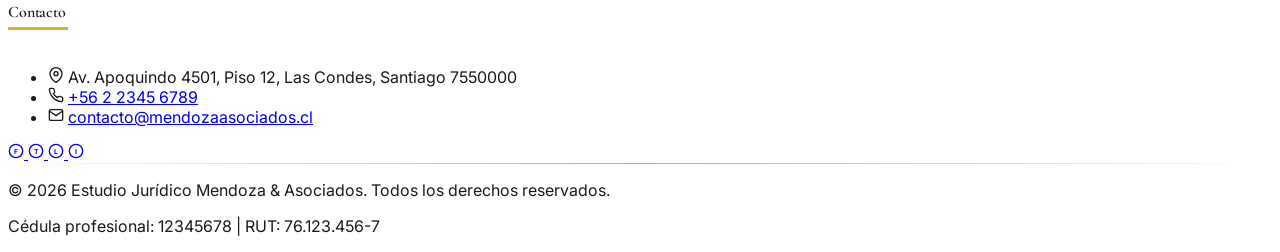
==== commit 490f62d7: "upd" ====
--- a/about.html
+++ b/about.html
@@ -70,7 +70,7 @@
               <p class="text-sm text-gray-500">Fundación</p>
             </div>
             <div class="border-l-4 border-yellow-400 pl-4">
-              <p class="font-serif text-3xl text-navy font-bold">CDMX</p>
+              <p class="font-serif text-3xl text-navy font-bold">Santiago</p>
               <p class="text-sm text-gray-500">Sede principal</p>
             </div>
           </div>
@@ -103,7 +103,7 @@
           </div>
           <h3 class="font-serif text-2xl text-navy mb-3">Visión</h3>
           <p class="text-gray-600 leading-relaxed">
-            Ser la firma de abogados de referencia en México, reconocida por la calidad de nuestros servicios, la innovación en nuestras prácticas y el impacto positivo en la vida de nuestros clientes.
+            Ser la firma de abogados de referencia en Chile, reconocida por la calidad de nuestros servicios, la innovación en nuestras prácticas y el impacto positivo en la vida de nuestros clientes.
           </p>
         </div>
         <div class="bg-white rounded-2xl p-8 card-hover reveal reveal-delay-2">
@@ -131,7 +131,7 @@
         <div class="timeline-item reveal">
           <p class="font-serif text-3xl text-yellow-600 font-bold">1998</p>
           <h3 class="font-serif text-xl text-navy mt-2 mb-1">Fundación del bufete</h3>
-          <p class="text-gray-600">El Lic. Roberto Mendoza funda el estudio en la Ciudad de México con un equipo de 3 abogados.</p>
+          <p class="text-gray-600">El Lic. Roberto Mendoza funda el estudio en Santiago de Chile con un equipo de 3 abogados.</p>
         </div>
         <div class="timeline-item reveal">
           <p class="font-serif text-3xl text-yellow-600 font-bold">2005</p>
@@ -146,7 +146,7 @@
         <div class="timeline-item reveal">
           <p class="font-serif text-3xl text-yellow-600 font-bold">2018</p>
           <h3 class="font-serif text-xl text-navy mt-2 mb-1">Nuevas instalaciones</h3>
-          <p class="text-gray-600">Mudanza a nuestras modernas oficinas en Av. Reforma con capacidad para 30 profesionales.</p>
+          <p class="text-gray-600">Mudanza a nuestras modernas oficinas en Av. Apoquindo con capacidad para 30 profesionales.</p>
         </div>
         <div class="timeline-item reveal">
           <p class="font-serif text-3xl text-yellow-600 font-bold">2024</p>
